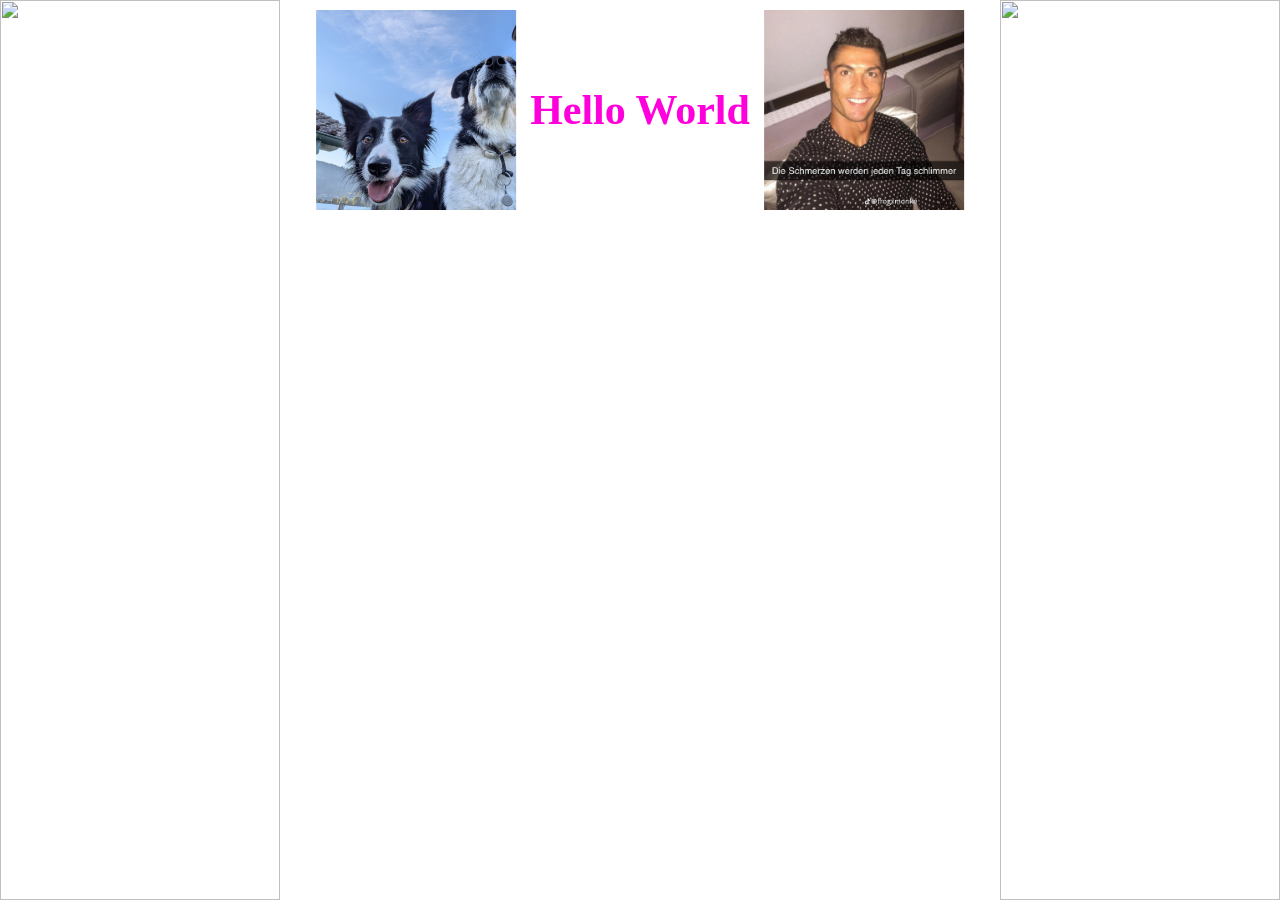
==== index.html @ 82ca7ead "Change page title from 'My first Website' to 'Hello World'" ====
<!DOCTYPE html>
<html lang="en">
<head>
    <meta charset="UTF-8">
    <meta name="viewport" content="width=device-width, initial-scale=1.0">
    <title>Fun with Binary Numbers and Bill</title>
    <link rel="icon" href="/logo.svg" type="image/svg+xml">
    <link rel="stylesheet" href="styles.css">
</head>
<body>
    <nav class="site-links" aria-label="Subpages">
        <a href="binary-canvas/" target="_blank">Binary Canvas</a>
        <a href="chess/" target="_blank">Chess</a>
        <a href="nonogram/" target="_blank">Nonogramm</a>
        <a href="stopwatch/" target="_blank">Stoppuhr</a>
        <a href="daily/" target="_blank">Something to do</a>
        <a href="https://www.goodreads.com/user/show/139124837-leo" target="_blank">Goodreads</a>
        <a href="https://letterboxd.com/leohaas/" target="_blank">Letterboxd</a>
        <a href="https://www.linkedin.com/in/leo-haas/" target="_blank">LinkedIn</a>
    </nav>
    <header class="title-bar">
        <img class="title-image" src="image2.jpg" alt="">
        <h1 class="page-title">Hello World</h1>
        <img class="title-image" src="image.png" alt="">
    </header>
    <main class="stage">
        <img class="side-gif" src="Uii6jU.gif" alt="" aria-hidden="true">
        <canvas id="bgCanvas" class="bg-gradient"></canvas>
        <img class="side-gif" src="Uii6jU.gif" alt="" aria-hidden="true">
    </main>
    <script src="vector.js"></script>
    <script src="movement.js"></script>
    <script src="frame.js"></script>
    <script src="cursor.js"></script>
    <script src="bit.js"></script>
    <script src="main.js"></script>
    
</body>
</html>
---- styles.css ----
body {
    margin: 0;
    overflow: hidden;
    width: 100vw;
    height: 100vh;
    background: #fff;
}

body.link-hover {
    cursor: pointer;
}

.site-links {
    position: fixed;
    top: 1rem;
    left: 1rem;
    z-index: 1;
    display: flex;
    flex-wrap: wrap;
    gap: 0.5rem;
    max-width: calc(100vw - 2rem);
    opacity: 0;
    pointer-events: none;
}

.site-links:focus-within {
    opacity: 1;
    pointer-events: auto;
}

.site-links a {
    color: #005fcc;
    font: 16px/1.4 "Courier New", monospace;
    background: rgba(255, 255, 255, 0.88);
    padding: 0.25rem 0.5rem;
    text-decoration: underline;
}

.title-bar {
    position: fixed;
    top: 10px;
    left: 50%;
    z-index: 2;
    display: flex;
    align-items: center;
    gap: 14px;
    transform: translateX(-50%);
    pointer-events: none;
}

.page-title {
    margin: 0;
    font-family: "Comic Sans MS", "Comic Sans", cursive;
    font-size: 42px;
    font-weight: 700;
    line-height: 1;
    color: #ff00dd;
    text-align: center;
    white-space: nowrap;
}

.title-image {
    width: 200px;
    height: 200px;
    object-fit: cover;
}

.stage {
    display: grid;
    grid-template-columns: clamp(96px, 22vw, 280px) minmax(0, 1fr) clamp(96px, 22vw, 280px);
    width: 100vw;
    height: 100vh;
}

.side-gif {
    width: 100%;
    height: 100vh;
    object-fit: cover;
    display: block;
}

.bg-gradient {
    width: 100%;
    height: 100vh;
    display: block;
}
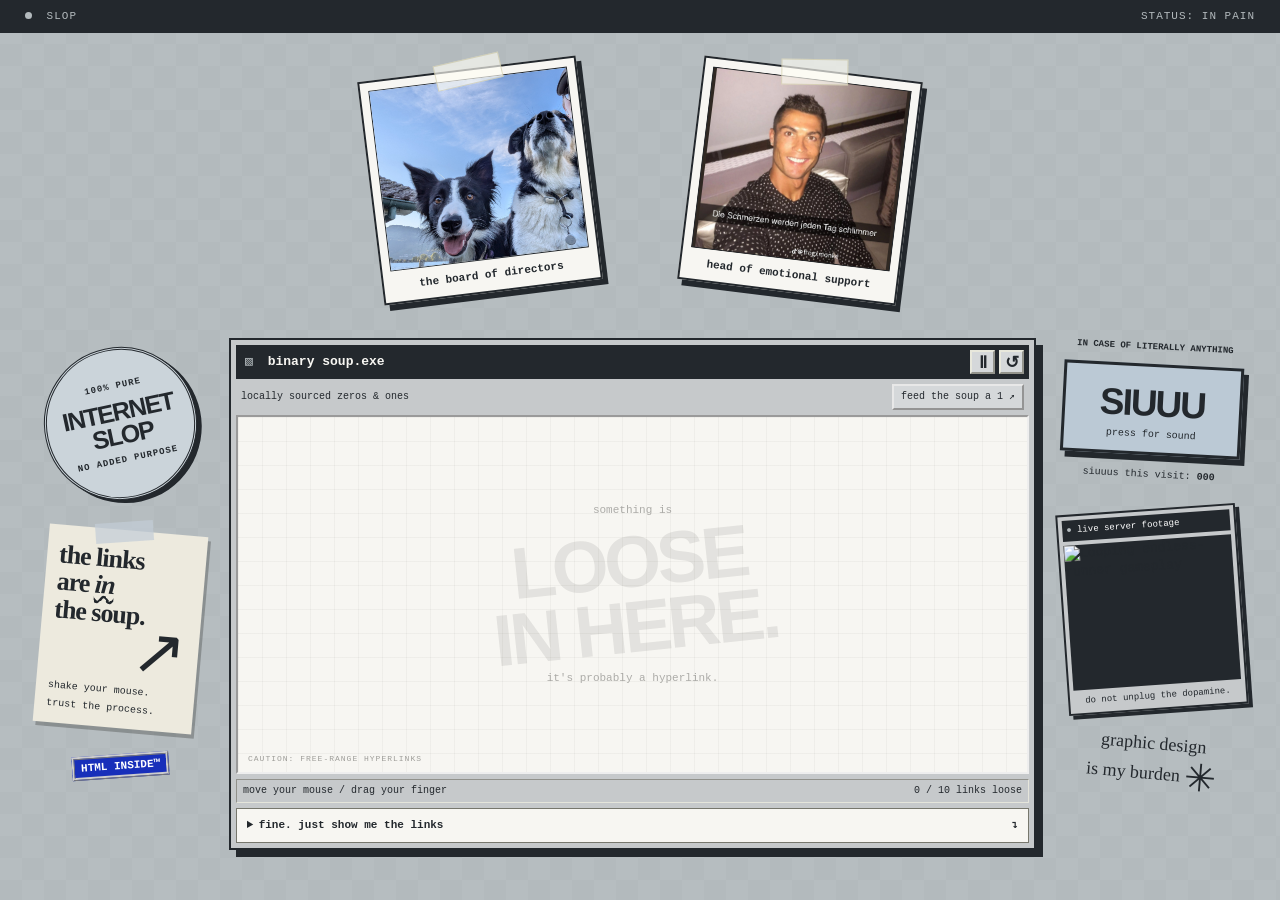
==== commit 6c661353: "feat(homepage): add binary soup desktop and SIUUU audio" ====
--- a/index.html
+++ b/index.html
@@ -8,32 +8,92 @@
     <link rel="stylesheet" href="styles.css">
 </head>
 <body>
-    <nav class="site-links" aria-label="Subpages">
-        <a href="binary-canvas/" target="_blank">Binary Canvas</a>
-        <a href="chess/" target="_blank">Chess</a>
-        <a href="nonogram/" target="_blank">Nonogramm</a>
-        <a href="stopwatch/" target="_blank">Stoppuhr</a>
-        <a href="daily/" target="_blank">Something to do</a>
-        <a href="https://www.goodreads.com/user/show/139124837-leo" target="_blank">Goodreads</a>
-        <a href="https://letterboxd.com/leohaas/" target="_blank">Letterboxd</a>
-        <a href="https://www.linkedin.com/in/leo-haas/" target="_blank">LinkedIn</a>
-    </nav>
-    <header class="title-bar">
-        <img class="title-image" src="image2.jpg" alt="">
-        <h1 class="page-title">Hello World</h1>
-        <img class="title-image" src="image.png" alt="">
-    </header>
-    <main class="stage">
-        <img class="side-gif" src="Uii6jU.gif" alt="" aria-hidden="true">
-        <canvas id="bgCanvas" class="bg-gradient"></canvas>
-        <img class="side-gif" src="Uii6jU.gif" alt="" aria-hidden="true">
-    </main>
+    <a class="skip-link" href="#link-drawer">Skip to the actual links</a>
+    <div class="system-bar">
+        <h1 class="site-title"><i class="status-light" aria-hidden="true"></i> SLOP</h1>
+        <span>STATUS: IN PAIN</span>
+    </div>
+
+    <div class="desktop">
+        <header class="title-bar">
+            <figure class="photo photo-dogs">
+                <img src="image2.jpg" alt="Two very good dogs looking down at the camera" width="200" height="200">
+                <figcaption>the board of directors</figcaption>
+            </figure>
+            <figure class="photo photo-ronaldo">
+                <img src="image.png" alt="Smiling Ronaldo meme: Die Schmerzen werden jeden Tag schlimmer" width="200" height="200">
+                <figcaption>head of emotional support</figcaption>
+            </figure>
+        </header>
+
+        <main class="stage">
+            <aside class="left-junk" aria-label="Extremely important notices">
+                <div class="seal"><span>100% PURE</span><strong>INTERNET<br>SLOP</strong><span>NO ADDED PURPOSE</span></div>
+                <div class="sticky-note">
+                    <span class="tape" aria-hidden="true"></span>
+                    <p>the links<br>are <em>in</em><br>the soup.</p>
+                    <span class="note-arrow" aria-hidden="true">↗</span>
+                    <small>shake your mouse.<br>trust the process.</small>
+                </div>
+                <span class="tiny-badge">HTML INSIDE™</span>
+            </aside>
+
+            <section class="soup-window" aria-labelledby="soup-title">
+                <div class="window-bar">
+                    <h2 id="soup-title"><span aria-hidden="true">▧</span> binary soup.exe</h2>
+                    <div class="window-actions">
+                        <button id="pause-button" type="button" aria-label="Pause motion" aria-pressed="false" title="Pause motion">Ⅱ</button>
+                        <button id="reset-button" type="button" aria-label="Reset the canvas" title="Fresh soup">↺</button>
+                    </div>
+                </div>
+                <div class="window-menu"><span>locally sourced zeros & ones</span><button class="feed-button" id="feed-button" type="button">feed the soup a 1 <span aria-hidden="true">↗</span></button></div>
+                <div class="canvas-container">
+                    <div class="canvas-watermark" aria-hidden="true"><span>something is</span><strong>LOOSE<br>IN HERE.</strong><span>it's probably a hyperlink.</span></div>
+                    <canvas id="bgCanvas" aria-label="Interactive binary canvas. Move your mouse or drag your finger to throw binary numbers and discover floating links. All links are also available in the drawer below."></canvas>
+                    <span class="canvas-corner" aria-hidden="true">CAUTION: FREE-RANGE HYPERLINKS</span>
+                </div>
+                <div class="window-status"><span id="soup-status">move your mouse / drag your finger</span><span id="link-count">0 / 10 links loose</span></div>
+                <details class="link-drawer" id="link-drawer">
+                    <summary>fine. just show me the links <span aria-hidden="true">↴</span></summary>
+                    <nav class="site-links" aria-label="Subpages and profiles">
+                        <a href="binary-canvas/" target="_blank" rel="noopener">Binary Canvas</a>
+                        <a href="chess/" target="_blank" rel="noopener">Chess</a>
+                        <a href="nonogram/" target="_blank" rel="noopener">Nonogramm</a>
+                        <a href="stopwatch/" target="_blank" rel="noopener">Stoppuhr</a>
+                        <a href="epub-reader/" target="_blank" rel="noopener">EPUB Reader</a>
+                        <a href="numberbubbles/" target="_blank" rel="noopener">Number Bubbles</a>
+                        <a href="numberbubbles2/" target="_blank" rel="noopener">Number Bubbles 2</a>
+                        <a href="https://www.goodreads.com/user/show/139124837-leo" target="_blank" rel="noopener">Goodreads</a>
+                        <a href="https://letterboxd.com/leohaas/" target="_blank" rel="noopener">Letterboxd</a>
+                        <a href="https://www.linkedin.com/in/leo-haas/" target="_blank" rel="noopener">LinkedIn</a>
+                    </nav>
+                </details>
+            </section>
+
+            <aside class="right-junk" aria-label="Unnecessary but essential">
+                <div class="siuuu-station">
+                    <span class="eyebrow">in case of literally anything</span>
+                    <button class="siuuu-button" id="siuuu-button" type="button">SIUUU<span>press for sound</span></button>
+                    <span class="siuuu-count">siuuus this visit: <output id="siuuu-count">000</output></span>
+                </div>
+                <figure class="bill-window">
+                    <figcaption><span aria-hidden="true">●</span> live server footage</figcaption>
+                    <div class="bill-screen"><img src="Uii6jU.gif" alt="Looping endless-runner gameplay" loading="lazy" width="200" height="180"><span class="bill-break">DOPAMINE<br>ON HOLD.</span></div>
+                    <span class="bill-caption">do not unplug the dopamine.</span>
+                </figure>
+                <p class="handwritten">graphic design<br>is my burden <span aria-hidden="true">✳</span></p>
+            </aside>
+        </main>
+
+    </div>
+    <audio id="siuuu-audio" preload="none"></audio>
+    <div id="slop-effects" aria-hidden="true"></div>
+    <span id="announcement" class="sr-only" role="status"></span>
     <script src="vector.js"></script>
     <script src="movement.js"></script>
     <script src="frame.js"></script>
     <script src="cursor.js"></script>
     <script src="bit.js"></script>
     <script src="main.js"></script>
-    
 </body>
 </html>
--- a/styles.css
+++ b/styles.css
@@ -1,86 +1,151 @@
+:root {
+    color-scheme: light;
+    --ink: #23282d;
+    --desktop: #b3babd;
+    --accent: #bbc9d5;
+    --paper: #f7f6f2;
+}
+
+* { box-sizing: border-box; }
 body {
     margin: 0;
-    overflow: hidden;
-    width: 100vw;
-    height: 100vh;
-    background: #fff;
+    color: var(--ink);
+    background-color: var(--desktop);
+    background-image: conic-gradient(#ffffff0b 25%, transparent 0 50%, #ffffff0b 0 75%, transparent 0);
+    background-size: 44px 44px;
+    font: 13px/1.4 "Courier New", monospace;
 }
+button, a, summary { -webkit-tap-highlight-color: transparent; }
+button { color: inherit; font: inherit; cursor: pointer; }
+button:focus-visible, a:focus-visible, summary:focus-visible { outline: 3px solid #1a4e7c; outline-offset: 5px; }
+button:active { translate: 2px 2px; }
+figure, h1, h2, p { margin: 0; }
+.sr-only, .skip-link:not(:focus) { position: absolute; width: 1px; height: 1px; padding: 0; overflow: hidden; clip-path: inset(50%); white-space: nowrap; }
+.skip-link:focus { position: fixed; z-index: 10; top: 12px; left: 12px; padding: 12px; background: white; color: black; }
+.system-bar { display: flex; justify-content: space-between; gap: 12px; padding: 9px 25px; background: var(--ink); color: var(--desktop); font-size: 11px; letter-spacing: 1px; }
+.site-title { font: inherit; }
+.status-light { display: inline-block; width: 7px; height: 7px; margin-right: 7px; border-radius: 50%; background: var(--desktop); }
+.desktop { max-width: 1420px; margin: auto; padding: 0 38px 40px; }
+.title-bar { position: relative; display: grid; grid-template-columns: repeat(2, 220px); justify-content: center; align-items: center; gap: 100px; max-width: 1080px; margin: 0 auto; padding: 35px 0 29px; }
+.photo { position: relative; padding: 8px 8px 0; background: var(--paper); border: 2px solid var(--ink); box-shadow: 5px 6px 0 var(--ink); }
+.photo img { display: block; width: 100%; height: 182px; object-fit: cover; border: 1px solid var(--ink); }
+.photo figcaption { padding: 9px 0 10px; text-align: center; font: bold 11px "Courier New", monospace; }
+.photo-dogs { transform: rotate(-7deg); }
+.photo-dogs img { object-position: center 75%; }
+.photo-ronaldo { transform: rotate(7deg); }
+.photo-ronaldo img { object-fit: contain; background: #302822; }
+.photo::before { content: ""; position: absolute; z-index: 1; top: -12px; left: 35%; width: 65px; height: 24px; background: #fffdf4a6; border: 1px solid #b3ad7866; transform: rotate(-6deg); }
+.eyebrow { display: block; font-size: 10px; font-weight: bold; text-transform: uppercase; letter-spacing: 1.2px; }
+.stage { display: grid; grid-template-columns: 165px minmax(0, 1fr) 180px; align-items: start; gap: 26px; margin-top: 16px; }
+.left-junk, .right-junk { min-width: 0; }
+.seal { display: flex; flex-direction: column; justify-content: center; width: 153px; height: 153px; margin: 9px auto 30px; border: 3px double var(--ink); border-radius: 50%; background: #cbd4da; box-shadow: 4px 4px 0 var(--ink); text-align: center; transform: rotate(-12deg); }
+.seal span { font-size: 9px; font-weight: bold; letter-spacing: 1px; }
+.seal strong { margin: 7px 0; font: 900 25px/0.95 "Arial Black", sans-serif; letter-spacing: -1.5px; }
+.sticky-note { position: relative; margin: 0 3px 25px; padding: 16px 12px 11px; background: #edeade; box-shadow: 3px 4px 0 #19191444; transform: rotate(5deg); }
+.tape { position: absolute; top: -8px; left: 46px; width: 58px; height: 20px; background: #c4cdd8b3; transform: rotate(-9deg); }
+.sticky-note p { font: bold 26px/1.05 "Comic Sans MS", cursive; letter-spacing: -1px; }
+.sticky-note em { text-decoration: underline wavy; }
+.note-arrow { display: block; margin-top: -12px; text-align: right; font: 65px/1 Arial, sans-serif; }
+.sticky-note small { font-size: 10px; line-height: 1.4; }
+.tiny-badge { display: block; width: max-content; margin: auto; padding: 3px 6px; border: 3px ridge #ccc; background: #182fba; color: white; font: bold 11px "Courier New", monospace; transform: rotate(-4deg); }
+.soup-window { min-width: 0; border: 2px solid var(--ink); padding: 5px; background: #c6c9cb; box-shadow: 7px 7px 0 var(--ink); }
+.window-bar { display: flex; align-items: center; justify-content: space-between; gap: 8px; padding: 5px 5px 5px 9px; background: var(--ink); color: var(--paper); }
+.window-bar h2 { font-size: 13px; font-weight: bold; }
+.window-bar h2 span { margin-right: 7px; color: var(--desktop); }
+.window-actions { display: flex; gap: 4px; }
+.window-actions button { width: 25px; height: 24px; padding: 0; border: 2px outset #e8e8dc; background: #d5d8da; color: var(--ink); font: bold 17px/1 Arial, sans-serif; }
+.window-menu { display: flex; align-items: center; justify-content: space-between; gap: 8px; padding: 5px; font-size: 10px; }
+.window-menu > span { min-width: 0; overflow: hidden; text-overflow: ellipsis; white-space: nowrap; }
+.canvas-container { position: relative; height: clamp(320px, 28vw, 430px); overflow: hidden; border: 2px inset #eee; background: var(--paper); background-image: linear-gradient(#19191409 1px, transparent 1px), linear-gradient(90deg, #19191409 1px, transparent 1px); background-size: 24px 24px; }
+#bgCanvas { position: relative; z-index: 1; display: block; width: 100%; height: 100%; touch-action: none; }
+#bgCanvas.link-hover { cursor: pointer; }
+.canvas-watermark { position: absolute; inset: 0; display: flex; flex-direction: column; justify-content: center; align-items: center; color: #19191455; text-align: center; pointer-events: none; transition: opacity 0.6s; }
+.canvas-watermark strong { margin: 11px 0; color: #19191416; font: 900 clamp(44px, 5.7vw, 78px)/0.89 "Arial Black", sans-serif; letter-spacing: -4px; transform: rotate(-6deg); }
+.canvas-watermark span { font-size: 11px; }
+.has-bits .canvas-watermark { opacity: 0.35; }
+.canvas-corner { position: absolute; bottom: 8px; left: 10px; color: #19191466; font-size: 8px; letter-spacing: 1px; pointer-events: none; }
+.window-status { display: flex; justify-content: space-between; gap: 10px; margin: 5px 0; padding: 4px 6px; border: 1px inset #e5e5db; font-size: 10px; }
+.link-drawer { background: var(--paper); border: 1px solid #77776d; }
+.link-drawer summary { padding: 9px 10px; cursor: pointer; font-size: 11px; font-weight: bold; }
+.link-drawer summary span { float: right; }
+.link-drawer summary:hover { background: var(--desktop); }
+.site-links { display: flex; flex-wrap: wrap; gap: 5px 14px; padding: 7px 13px 13px; border-top: 1px dashed #aaa; }
+.site-links a { display: inline-block; padding: 5px 0; color: #003fbb; font-size: 12px; text-underline-offset: 2px; }
+.siuuu-station { text-align: center; transform: rotate(3deg); }
+.siuuu-station .eyebrow { margin: 3px 0 10px; font-size: 9px; letter-spacing: 0; }
+.siuuu-button { display: block; width: 100%; padding: 18px 7px 12px; border: 3px solid var(--ink); background: var(--accent); box-shadow: 5px 6px 0 var(--ink); font: 900 37px/1 "Arial Black", sans-serif; letter-spacing: -2px; transition: background 0.15s; }
+.siuuu-button:hover { background: #cbd4da; }
+.siuuu-button span { display: block; margin-top: 7px; font: 10px "Courier New", monospace; letter-spacing: 0; }
+.siuuu-count { display: block; margin: 13px 0 27px; font-size: 10px; }
+.siuuu-count output { font-weight: bold; }
+.bill-window { padding: 4px; border: 2px solid var(--ink); background: #c6c9cb; box-shadow: 4px 4px 0 var(--ink); transform: rotate(-4deg); }
+.bill-window figcaption { padding: 4px; background: var(--ink); color: white; font-size: 9px; }
+.bill-window figcaption span { color: var(--desktop); }
+.bill-screen { position: relative; height: 145px; margin-top: 4px; overflow: hidden; background: var(--ink); }
+.bill-screen img { display: block; width: 100%; height: 100%; object-fit: cover; }
+.bill-break { position: absolute; inset: 0; display: none; place-content: center; background: var(--ink); color: var(--desktop); text-align: center; font-weight: bold; }
+.bill-caption { display: block; padding: 5px 0 2px; text-align: center; font-size: 9px; }
+.handwritten { margin: 24px 0 0; font: 18px/1.1 "Comic Sans MS", cursive; text-align: center; transform: rotate(5deg); }
+.handwritten span { display: inline-block; font-size: 38px; vertical-align: middle; animation: spin 16s linear infinite; }
+.feed-button { flex-shrink: 0; padding: 4px 7px; border: 2px outset #e8e8e8; background: #d5d8da; font-size: 10px; }
+.feed-button:hover { background: var(--accent); }
+#slop-effects { position: fixed; z-index: 20; inset: 0; overflow: hidden; pointer-events: none; }
+.siuuu-particle { position: absolute; left: var(--x); top: var(--y); padding: 4px 10px; border: 2px solid var(--ink); background: var(--accent); color: var(--ink); font: 900 clamp(25px, 5vw, 72px)/1 "Arial Black", sans-serif; box-shadow: 4px 4px 0 var(--ink); animation: siuuu 1.6s ease-out forwards; }
+.siuuu-particle:nth-child(even) { background: var(--desktop); }
+.motion-paused *, .motion-paused *::before, .motion-paused *::after { animation-play-state: paused !important; }
+.motion-paused .bill-screen img { visibility: hidden; }
+.motion-paused .bill-break { display: grid; }
+@keyframes spin { to { transform: rotate(360deg); } }
+@keyframes siuuu { 0% { opacity: 0; transform: translateY(50px) rotate(var(--rotation)) scale(0.5); } 15% { opacity: 1; } 75% { opacity: 1; } 100% { opacity: 0; transform: translateY(-100px) rotate(var(--rotation)) scale(1.1); } }
 
-body.link-hover {
-    cursor: pointer;
+@media (min-width: 1450px) { .title-bar { padding-top: 45px; padding-bottom: 40px; } .stage { margin-top: 20px; } }
+@media (max-width: 1050px) {
+    .desktop { padding: 0 24px 32px; }
+    .title-bar { grid-template-columns: repeat(2, 175px); gap: 80px; padding: 30px 12px; }
+    .photo img { height: 145px; }
+    .photo figcaption { font-size: 9px; }
+    .stage { grid-template-columns: 125px minmax(0, 1fr) 140px; gap: 16px; }
+    .seal { width: 120px; height: 120px; }
+    .seal strong { font-size: 21px; }
+    .seal span { font-size: 7px; }
+    .sticky-note p { font-size: 23px; }
+    .siuuu-button { font-size: 29px; }
+    .bill-screen { height: 120px; }
+    .window-status { flex-wrap: wrap; gap: 3px 10px; }
 }
-
-.site-links {
-    position: fixed;
-    top: 1rem;
-    left: 1rem;
-    z-index: 1;
-    display: flex;
-    flex-wrap: wrap;
-    gap: 0.5rem;
-    max-width: calc(100vw - 2rem);
-    opacity: 0;
-    pointer-events: none;
+@media (max-width: 760px) {
+    .system-bar { padding: 8px 12px; font-size: 9px; letter-spacing: 0; }
+    .desktop { padding: 0 16px 28px; }
+    .title-bar { grid-template-columns: repeat(2, 140px); gap: 55px; padding: 28px 6px; }
+    .photo { padding: 5px 5px 0; box-shadow: 3px 4px 0 var(--ink); }
+    .photo img { height: 103px; }
+    .photo figcaption { font-size: 8px; padding: 7px 0; }
+    .photo::before { width: 40px; height: 16px; top: -8px; left: 31%; }
+    .stage { grid-template-columns: minmax(0, 1fr) 145px; gap: 17px; margin-top: 24px; }
+    .left-junk { display: none; }
+    .canvas-container { height: 350px; }
+    .canvas-watermark strong { font-size: 50px; letter-spacing: -3px; }
 }
-
-.site-links:focus-within {
-    opacity: 1;
-    pointer-events: auto;
+@media (max-width: 540px) {
+    .system-bar > span:last-child { font-size: 8px; }
+    .title-bar { grid-template-columns: 1fr 1fr; gap: 19px 40px; max-width: 370px; padding: 24px 12px 25px; }
+    .photo img { height: 115px; }
+    .photo figcaption { font-size: 8px; }
+    .stage { display: flex; flex-direction: column; gap: 26px; }
+    .soup-window { width: 100%; box-shadow: 5px 5px 0 var(--ink); }
+    .canvas-container { height: 340px; }
+    .canvas-watermark strong { font-size: clamp(46px, 16vw, 60px); }
+    .window-bar h2 { font-size: 12px; }
+    .window-status { font-size: 9px; }
+    .right-junk { display: grid; grid-template-columns: 1fr 1fr; align-items: center; gap: 24px; width: 100%; padding: 0 5px; }
+    .siuuu-button { font-size: 32px; }
+    .siuuu-count { margin-bottom: 0; }
+    .handwritten { display: none; }
+    .bill-screen { height: 110px; }
+    .feed-button { padding: 9px 7px; font-size: 10px; }
 }
-
-.site-links a {
-    color: #005fcc;
-    font: 16px/1.4 "Courier New", monospace;
-    background: rgba(255, 255, 255, 0.88);
-    padding: 0.25rem 0.5rem;
-    text-decoration: underline;
+@media (prefers-reduced-motion: reduce) {
+    *, *::before, *::after { animation: none !important; transition: none !important; }
+    .bill-screen img { visibility: hidden; }
+    .bill-break { display: grid; }
 }
-
-.title-bar {
-    position: fixed;
-    top: 10px;
-    left: 50%;
-    z-index: 2;
-    display: flex;
-    align-items: center;
-    gap: 14px;
-    transform: translateX(-50%);
-    pointer-events: none;
-}
-
-.page-title {
-    margin: 0;
-    font-family: "Comic Sans MS", "Comic Sans", cursive;
-    font-size: 42px;
-    font-weight: 700;
-    line-height: 1;
-    color: #ff00dd;
-    text-align: center;
-    white-space: nowrap;
-}
-
-.title-image {
-    width: 200px;
-    height: 200px;
-    object-fit: cover;
-}
-
-.stage {
-    display: grid;
-    grid-template-columns: clamp(96px, 22vw, 280px) minmax(0, 1fr) clamp(96px, 22vw, 280px);
-    width: 100vw;
-    height: 100vh;
-}
-
-.side-gif {
-    width: 100%;
-    height: 100vh;
-    object-fit: cover;
-    display: block;
-}
-
-.bg-gradient {
-    width: 100%;
-    height: 100vh;
-    display: block;
-}
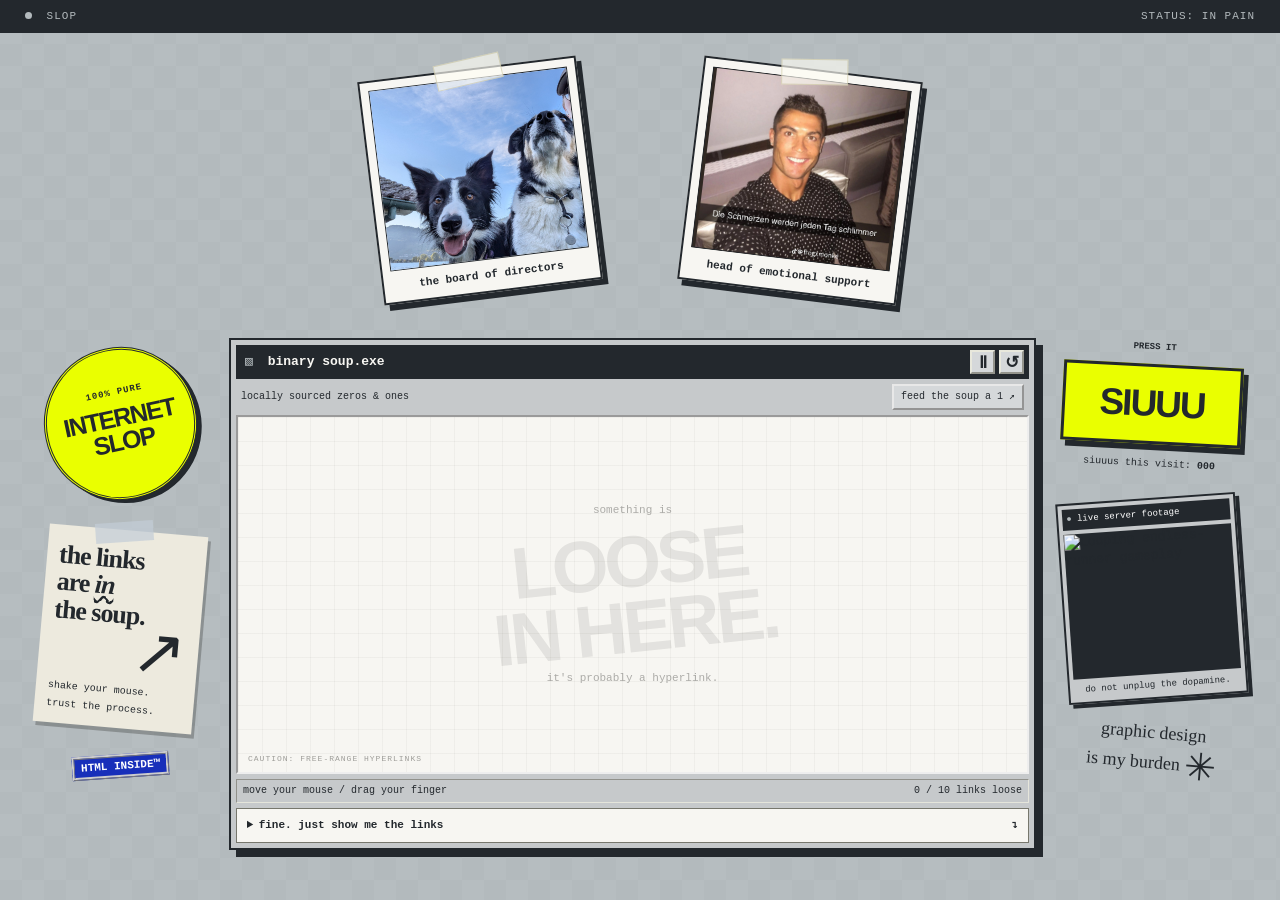
==== commit cea45b07: "style(homepage): add neon yellow accents and simplify labels" ====
--- a/index.html
+++ b/index.html
@@ -28,7 +28,7 @@
 
         <main class="stage">
             <aside class="left-junk" aria-label="Extremely important notices">
-                <div class="seal"><span>100% PURE</span><strong>INTERNET<br>SLOP</strong><span>NO ADDED PURPOSE</span></div>
+                <div class="seal"><span>100% PURE</span><strong>INTERNET<br>SLOP</strong></div>
                 <div class="sticky-note">
                     <span class="tape" aria-hidden="true"></span>
                     <p>the links<br>are <em>in</em><br>the soup.</p>
@@ -72,8 +72,8 @@
 
             <aside class="right-junk" aria-label="Unnecessary but essential">
                 <div class="siuuu-station">
-                    <span class="eyebrow">in case of literally anything</span>
-                    <button class="siuuu-button" id="siuuu-button" type="button">SIUUU<span>press for sound</span></button>
+                    <span class="eyebrow">press it</span>
+                    <button class="siuuu-button" id="siuuu-button" type="button">SIUUU<span></span></button>
                     <span class="siuuu-count">siuuus this visit: <output id="siuuu-count">000</output></span>
                 </div>
                 <figure class="bill-window">
--- a/styles.css
+++ b/styles.css
@@ -38,7 +38,7 @@
 .eyebrow { display: block; font-size: 10px; font-weight: bold; text-transform: uppercase; letter-spacing: 1.2px; }
 .stage { display: grid; grid-template-columns: 165px minmax(0, 1fr) 180px; align-items: start; gap: 26px; margin-top: 16px; }
 .left-junk, .right-junk { min-width: 0; }
-.seal { display: flex; flex-direction: column; justify-content: center; width: 153px; height: 153px; margin: 9px auto 30px; border: 3px double var(--ink); border-radius: 50%; background: #cbd4da; box-shadow: 4px 4px 0 var(--ink); text-align: center; transform: rotate(-12deg); }
+.seal { display: flex; flex-direction: column; justify-content: center; width: 153px; height: 153px; margin: 9px auto 30px; border: 3px double var(--ink); border-radius: 50%; background: #eaff00; box-shadow: 4px 4px 0 var(--ink); text-align: center; transform: rotate(-12deg); }
 .seal span { font-size: 9px; font-weight: bold; letter-spacing: 1px; }
 .seal strong { margin: 7px 0; font: 900 25px/0.95 "Arial Black", sans-serif; letter-spacing: -1.5px; }
 .sticky-note { position: relative; margin: 0 3px 25px; padding: 16px 12px 11px; background: #edeade; box-shadow: 3px 4px 0 #19191444; transform: rotate(5deg); }
@@ -73,8 +73,8 @@
 .site-links a { display: inline-block; padding: 5px 0; color: #003fbb; font-size: 12px; text-underline-offset: 2px; }
 .siuuu-station { text-align: center; transform: rotate(3deg); }
 .siuuu-station .eyebrow { margin: 3px 0 10px; font-size: 9px; letter-spacing: 0; }
-.siuuu-button { display: block; width: 100%; padding: 18px 7px 12px; border: 3px solid var(--ink); background: var(--accent); box-shadow: 5px 6px 0 var(--ink); font: 900 37px/1 "Arial Black", sans-serif; letter-spacing: -2px; transition: background 0.15s; }
-.siuuu-button:hover { background: #cbd4da; }
+.siuuu-button { display: block; width: 100%; padding: 18px 7px 12px; border: 3px solid var(--ink); background: #eaff00; box-shadow: 5px 6px 0 var(--ink); font: 900 37px/1 "Arial Black", sans-serif; letter-spacing: -2px; transition: background 0.15s; }
+.siuuu-button:hover { background: #f2ff66; }
 .siuuu-button span { display: block; margin-top: 7px; font: 10px "Courier New", monospace; letter-spacing: 0; }
 .siuuu-count { display: block; margin: 13px 0 27px; font-size: 10px; }
 .siuuu-count output { font-weight: bold; }
@@ -90,8 +90,7 @@
 .feed-button { flex-shrink: 0; padding: 4px 7px; border: 2px outset #e8e8e8; background: #d5d8da; font-size: 10px; }
 .feed-button:hover { background: var(--accent); }
 #slop-effects { position: fixed; z-index: 20; inset: 0; overflow: hidden; pointer-events: none; }
-.siuuu-particle { position: absolute; left: var(--x); top: var(--y); padding: 4px 10px; border: 2px solid var(--ink); background: var(--accent); color: var(--ink); font: 900 clamp(25px, 5vw, 72px)/1 "Arial Black", sans-serif; box-shadow: 4px 4px 0 var(--ink); animation: siuuu 1.6s ease-out forwards; }
-.siuuu-particle:nth-child(even) { background: var(--desktop); }
+.siuuu-particle { position: absolute; left: var(--x); top: var(--y); padding: 4px 10px; border: 2px solid var(--ink); background: #eaff00; color: var(--ink); font: 900 clamp(25px, 5vw, 72px)/1 "Arial Black", sans-serif; box-shadow: 4px 4px 0 var(--ink); animation: siuuu 1.6s ease-out forwards; }
 .motion-paused *, .motion-paused *::before, .motion-paused *::after { animation-play-state: paused !important; }
 .motion-paused .bill-screen img { visibility: hidden; }
 .motion-paused .bill-break { display: grid; }
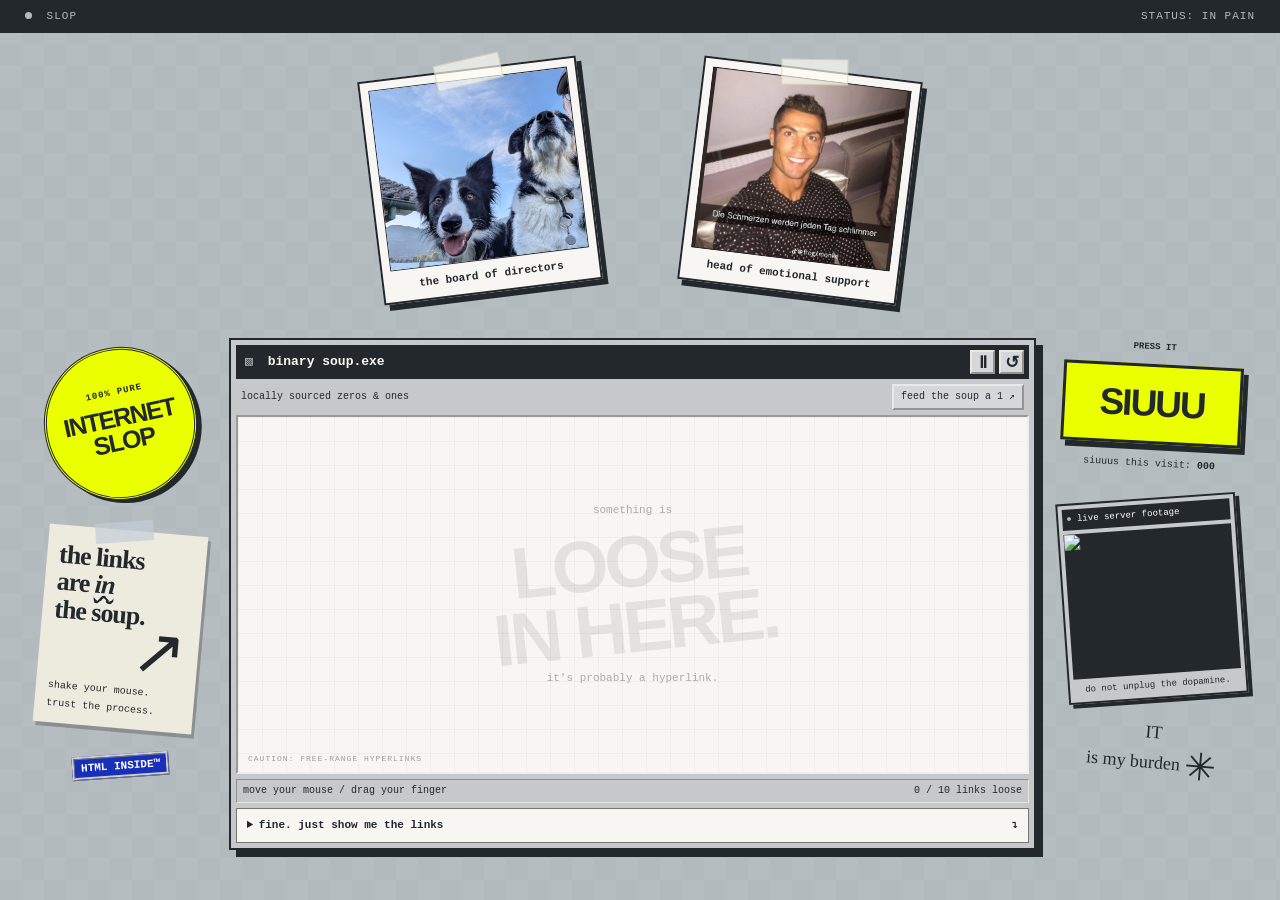
==== commit e297a938: "Update index.html" ====
--- a/index.html
+++ b/index.html
@@ -81,7 +81,7 @@
                     <div class="bill-screen"><img src="Uii6jU.gif" alt="Looping endless-runner gameplay" loading="lazy" width="200" height="180"><span class="bill-break">DOPAMINE<br>ON HOLD.</span></div>
                     <span class="bill-caption">do not unplug the dopamine.</span>
                 </figure>
-                <p class="handwritten">graphic design<br>is my burden <span aria-hidden="true">✳</span></p>
+                <p class="handwritten">IT<br>is my burden <span aria-hidden="true">✳</span></p>
             </aside>
         </main>
 
